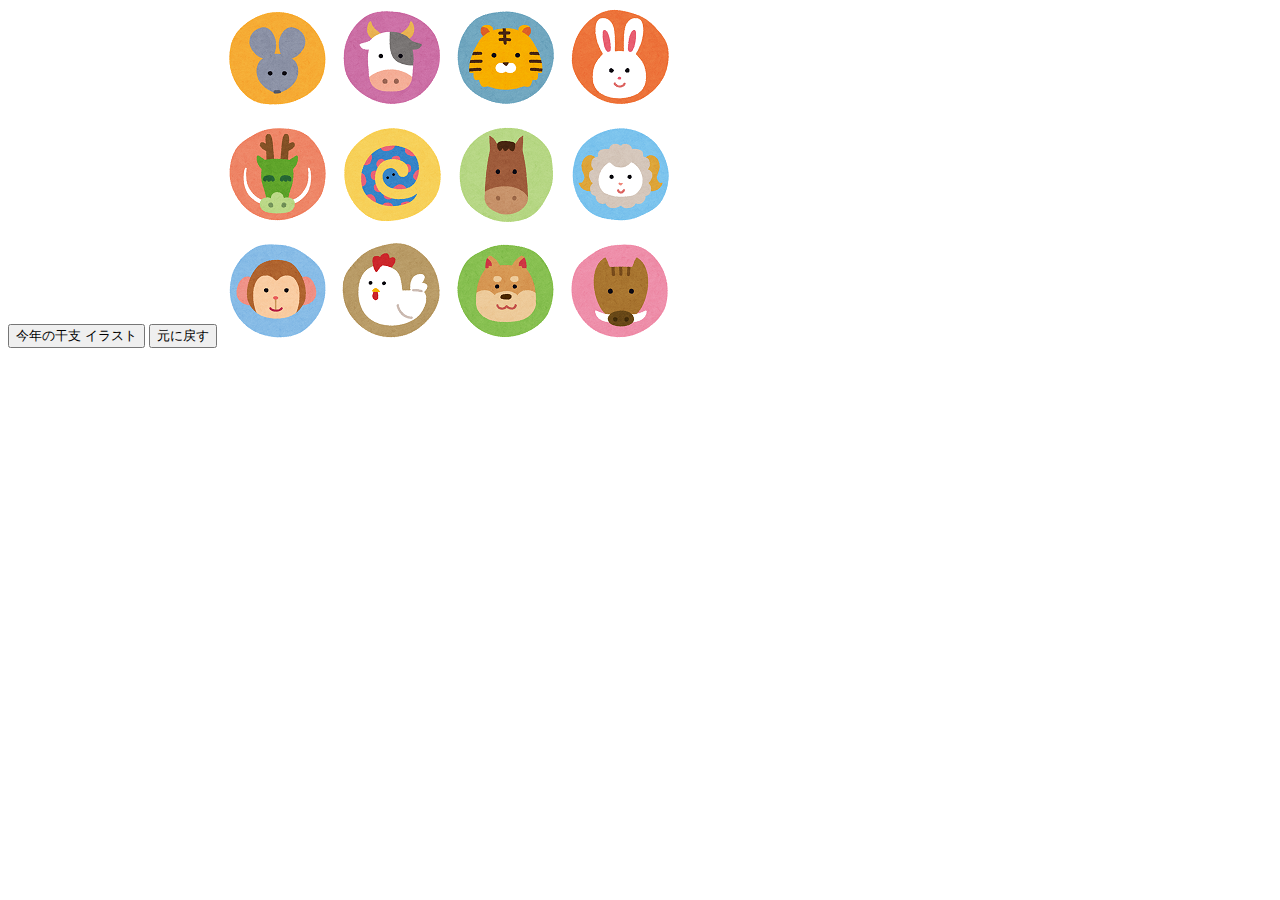
==== index2.html @ 7abcb4cc "0126" ====
<!DOCTYPE html>
<html lang="ja">
<head>
<meta charset="UTF-8">
<title> 期末課題2</title>
<link rel="stylesheet" href="mystyle.css"> <!-- この行を追加 -->
<!--<script src="ex6-1.js"></script>
<script src="ex6-4.js"></script>
<script src="ex6-5.js"></script>
<script src="ex6-6.js"></script>
<script src="ex6-7.js"></script>
<script src="ex6-8.js"></script>
<script src="ex6-9.js"></script>
<script src="ex6-10.js"></script>
<script src="ex6-11.js"></script>-->
<script src="Japanese-Zodiac.js"></script>

</head>

<body>
<div id="image1" >
<input type="button" value="今年の干支 イラスト" onclick="imgchange1();">
<input type="button" value="元に戻す" onclick="imgback1();">
<img src='./image/Japanese-Zodiac.png' id="illustration" alt="Japanese-Zodiac"></div>
<br>

</body>
</html>
---- mystyle.css ----
h1 { color: #1e90ff; }
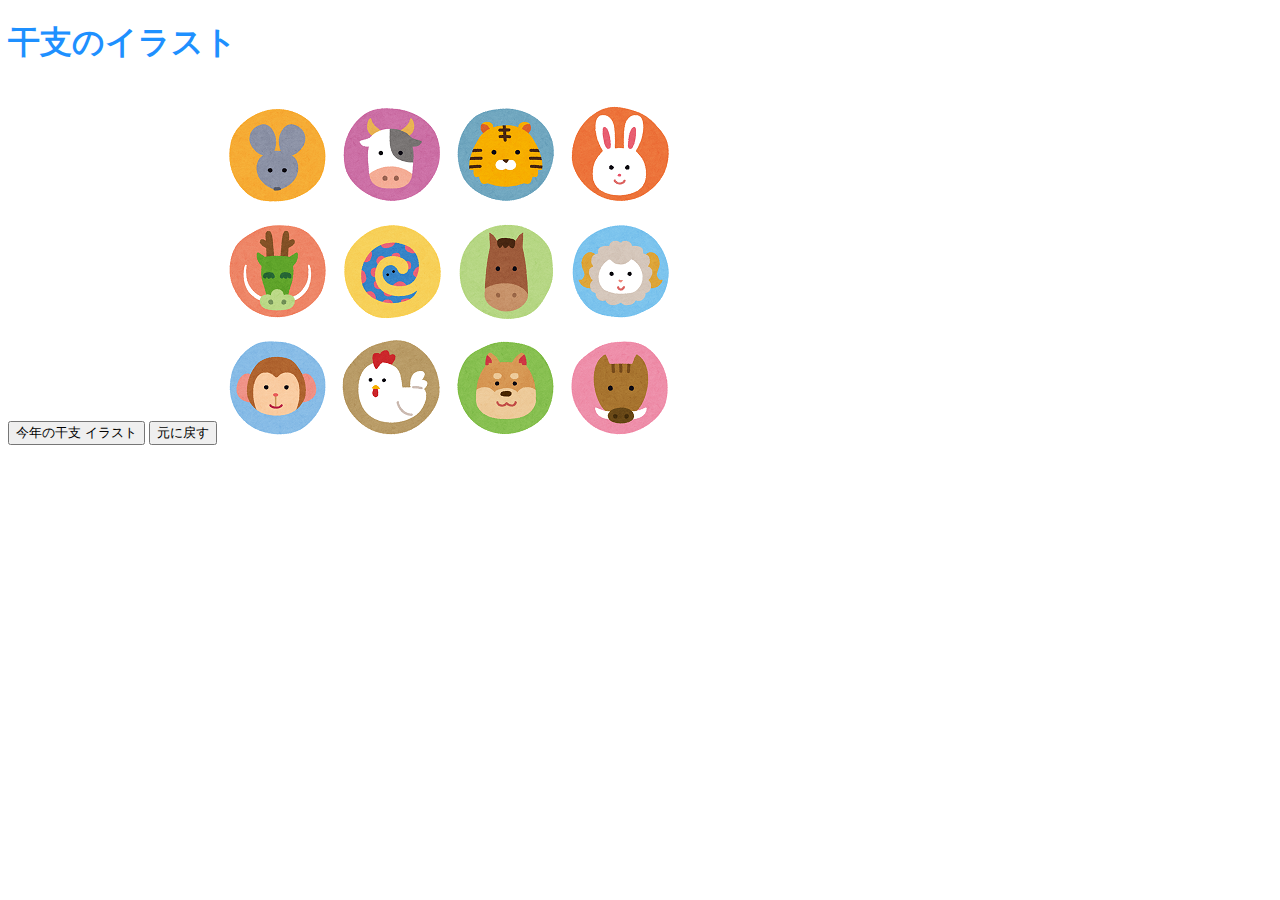
==== commit 91f405f1: "0126" ====
--- a/index2.html
+++ b/index2.html
@@ -18,7 +18,9 @@
 </head>
 
 <body>
-<div id="image1" >
+<h1>干支のイラスト</h1>
+<br>
+    <div id="image1" >
 <input type="button" value="今年の干支 イラスト" onclick="imgchange1();">
 <input type="button" value="元に戻す" onclick="imgback1();">
 <img src='./image/Japanese-Zodiac.png' id="illustration" alt="Japanese-Zodiac"></div>
